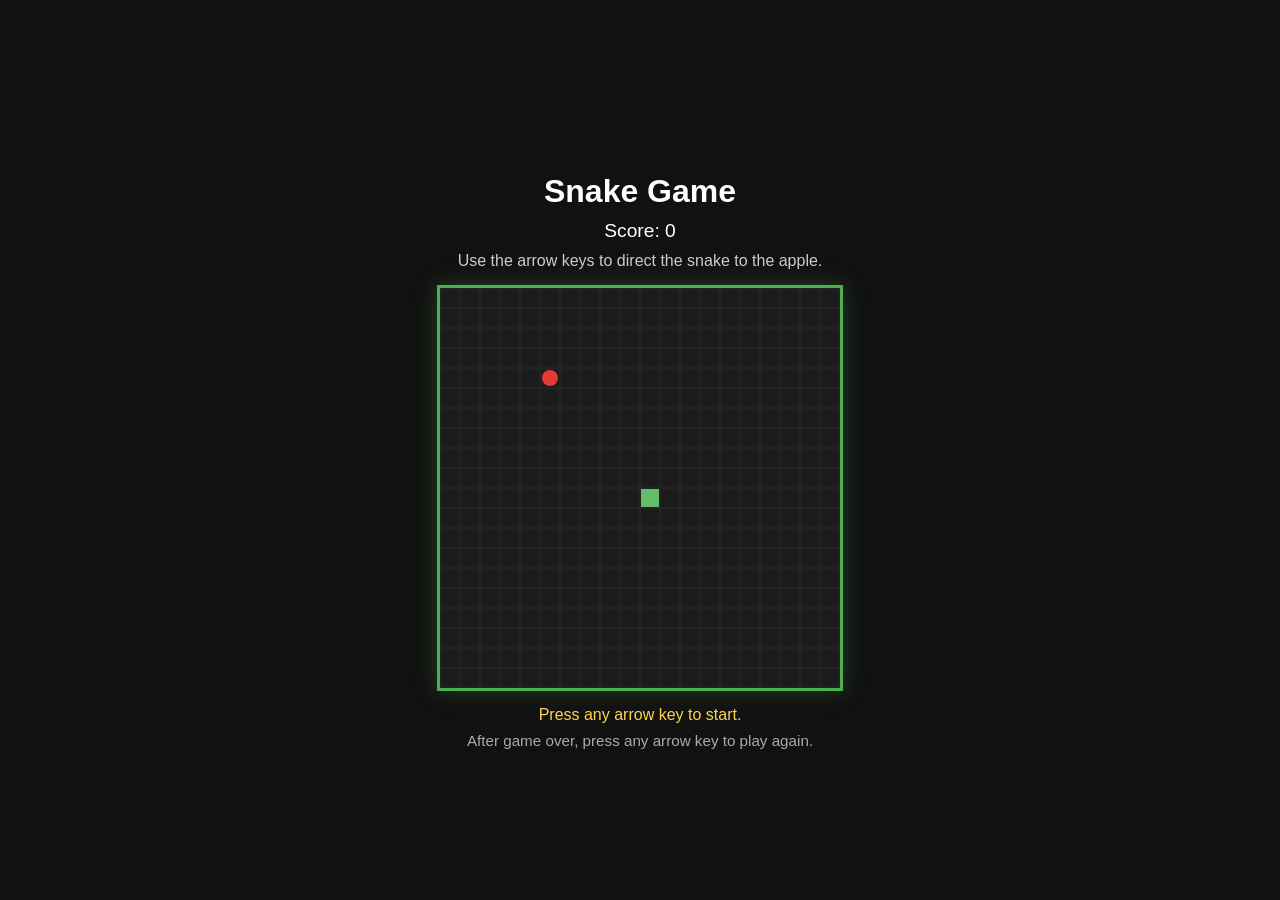
==== ai.html @ 04d41ffa "Add files via upload" ====
<!DOCTYPE html>
<html lang="en">
<head>
  <meta charset="UTF-8" />
  <meta name="viewport" content="width=device-width, initial-scale=1.0" />
  <title>Snake Game</title>
  <style>
    * {
      box-sizing: border-box;
    }

    body {
      margin: 0;
      font-family: Arial, sans-serif;
      background: #111;
      color: #fff;
      display: flex;
      justify-content: center;
      align-items: center;
      min-height: 100vh;
    }

    .game-container {
      text-align: center;
      padding: 20px;
    }

    h1 {
      margin-bottom: 10px;
    }

    .score {
      font-size: 1.2rem;
      margin-bottom: 10px;
    }

    .instructions {
      margin-bottom: 15px;
      color: #ccc;
    }

    canvas {
      background: #1c1c1c;
      border: 3px solid #4caf50;
      box-shadow: 0 0 20px rgba(76, 175, 80, 0.3);
      display: block;
      margin: 0 auto;
    }

    .message {
      margin-top: 15px;
      font-size: 1rem;
      color: #ffd54f;
    }

    .restart-note {
      margin-top: 8px;
      color: #aaa;
      font-size: 0.95rem;
    }
  </style>
</head>
<body>
  <div class="game-container">
    <h1>Snake Game</h1>
    <div class="score">Score: <span id="score">0</span></div>
    <div class="instructions">
      Use the arrow keys to direct the snake to the apple.
    </div>
    <canvas id="gameCanvas" width="400" height="400"></canvas>
    <div class="message" id="message">Press any arrow key to start.</div>
    <div class="restart-note">After game over, press any arrow key to play again.</div>
  </div>

  <script>
    const canvas = document.getElementById("gameCanvas");
    const ctx = canvas.getContext("2d");
    const scoreEl = document.getElementById("score");
    const messageEl = document.getElementById("message");

    const gridSize = 20;
    const tileCount = canvas.width / gridSize;

    let snake;
    let apple;
    let dx;
    let dy;
    let score;
    let gameStarted;
    let gameOver;
    let gameLoop;

    function initGame() {
      snake = [
        { x: 10, y: 10 }
      ];
      apple = randomApplePosition();
      dx = 0;
      dy = 0;
      score = 0;
      gameStarted = false;
      gameOver = false;
      scoreEl.textContent = score;
      messageEl.textContent = "Press any arrow key to start.";
      clearInterval(gameLoop);
      gameLoop = setInterval(updateGame, 120);
      drawGame();
    }

    function randomApplePosition() {
      let position;
      let onSnake;

      do {
        position = {
          x: Math.floor(Math.random() * tileCount),
          y: Math.floor(Math.random() * tileCount)
        };

        onSnake = snake && snake.some(segment => segment.x === position.x && segment.y === position.y);
      } while (onSnake);

      return position;
    }

    function updateGame() {
      if (!gameStarted || gameOver) {
        drawGame();
        return;
      }

      const head = {
        x: snake[0].x + dx,
        y: snake[0].y + dy
      };

      // Wall collision
      if (
        head.x < 0 ||
        head.y < 0 ||
        head.x >= tileCount ||
        head.y >= tileCount
      ) {
        endGame();
        return;
      }

      // Self collision
      if (snake.some(segment => segment.x === head.x && segment.y === head.y)) {
        endGame();
        return;
      }

      snake.unshift(head);

      // Apple collision
      if (head.x === apple.x && head.y === apple.y) {
        score++;
        scoreEl.textContent = score;
        apple = randomApplePosition();
        messageEl.textContent = "Nice! Keep going.";
      } else {
        snake.pop();
      }

      drawGame();
    }

    function endGame() {
      gameOver = true;
      messageEl.textContent = "Game Over! Press any arrow key to restart.";
      drawGame();
    }

    function drawGame() {
      // Background
      ctx.fillStyle = "#1c1c1c";
      ctx.fillRect(0, 0, canvas.width, canvas.height);

      // Grid lines
      ctx.strokeStyle = "#2a2a2a";
      ctx.lineWidth = 1;
      for (let i = 0; i <= tileCount; i++) {
        ctx.beginPath();
        ctx.moveTo(i * gridSize, 0);
        ctx.lineTo(i * gridSize, canvas.height);
        ctx.stroke();

        ctx.beginPath();
        ctx.moveTo(0, i * gridSize);
        ctx.lineTo(canvas.width, i * gridSize);
        ctx.stroke();
      }

      // Apple
      ctx.fillStyle = "#e53935";
      ctx.beginPath();
      ctx.arc(
        apple.x * gridSize + gridSize / 2,
        apple.y * gridSize + gridSize / 2,
        gridSize / 2.5,
        0,
        Math.PI * 2
      );
      ctx.fill();

      // Snake
      snake.forEach((segment, index) => {
        ctx.fillStyle = index === 0 ? "#66bb6a" : "#4caf50";
        ctx.fillRect(
          segment.x * gridSize + 1,
          segment.y * gridSize + 1,
          gridSize - 2,
          gridSize - 2
        );
      });
    }

    document.addEventListener("keydown", (e) => {
      const key = e.key;

      if (["ArrowUp", "ArrowDown", "ArrowLeft", "ArrowRight"].includes(key)) {
        e.preventDefault();
      }

      if (gameOver) {
        initGame();
      }

      if (key === "ArrowUp" && dy !== 1) {
        dx = 0;
        dy = -1;
        gameStarted = true;
        messageEl.textContent = "Use the arrow keys to reach the apple.";
      } else if (key === "ArrowDown" && dy !== -1) {
        dx = 0;
        dy = 1;
        gameStarted = true;
        messageEl.textContent = "Use the arrow keys to reach the apple.";
      } else if (key === "ArrowLeft" && dx !== 1) {
        dx = -1;
        dy = 0;
        gameStarted = true;
        messageEl.textContent = "Use the arrow keys to reach the apple.";
      } else if (key === "ArrowRight" && dx !== -1) {
        dx = 1;
        dy = 0;
        gameStarted = true;
        messageEl.textContent = "Use the arrow keys to reach the apple.";
      }
    });

    initGame();
  </script>
</body>
</html>
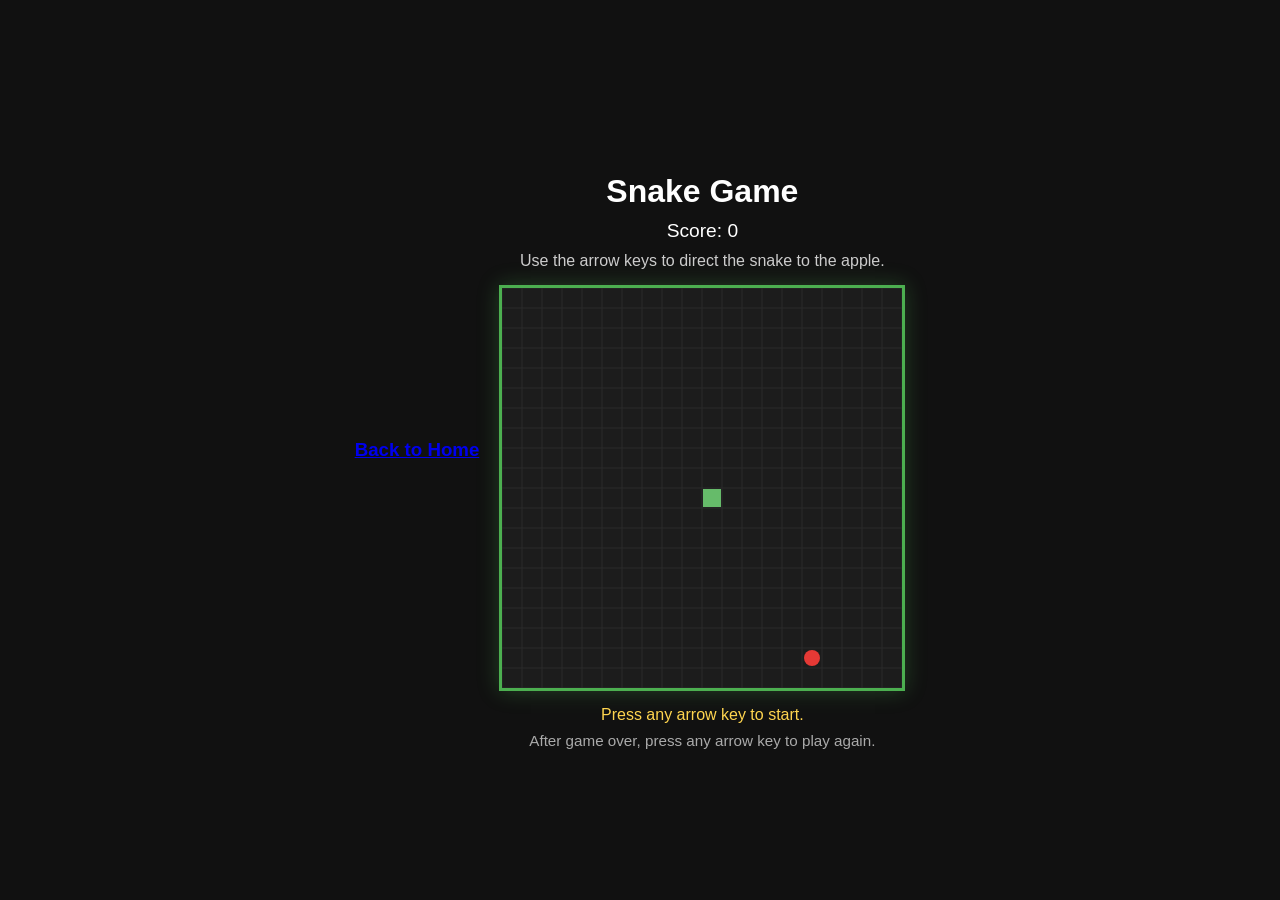
==== commit 10fceb75: "Update ai.html" ====
--- a/ai.html
+++ b/ai.html
@@ -61,6 +61,7 @@
   </style>
 </head>
 <body>
+  <a href = "index.html"> <h3>Back to Home</h3></a>
   <div class="game-container">
     <h1>Snake Game</h1>
     <div class="score">Score: <span id="score">0</span></div>
@@ -253,4 +254,4 @@
     initGame();
   </script>
 </body>
-</html>+</html>
